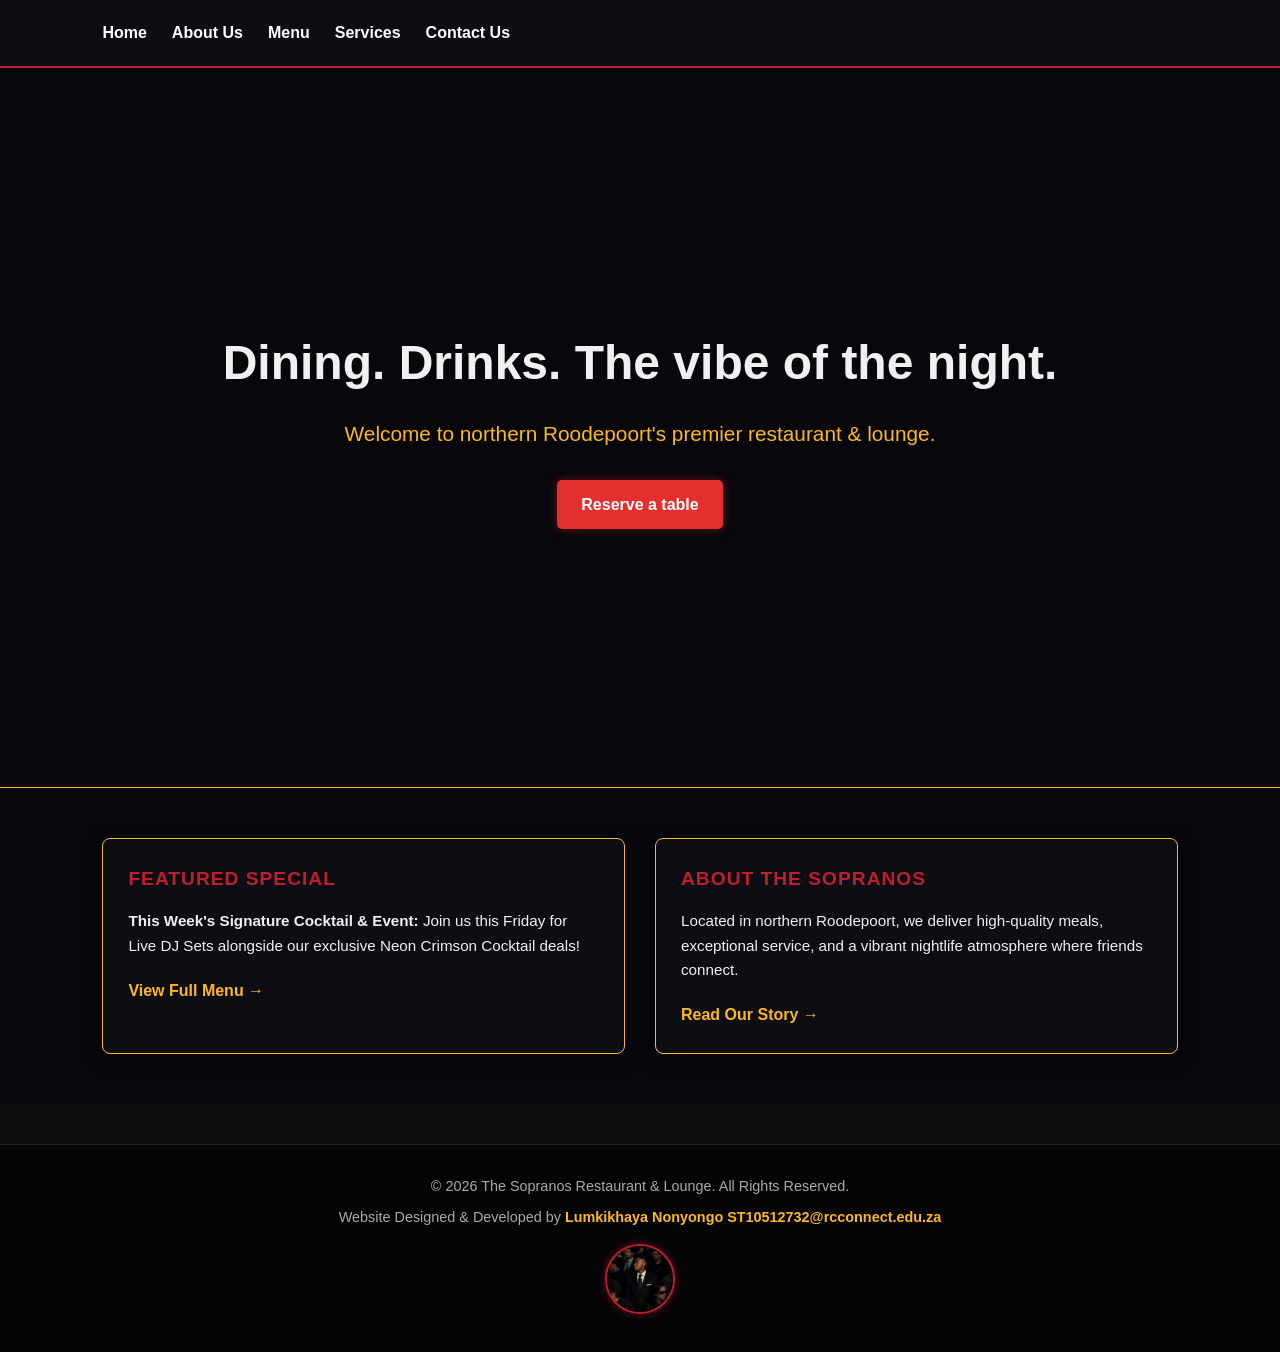
==== index.html @ b73342a6 "Merge branch 'main' of https://github.com/christopherjenkeins-code/The-sopranos-Wede" ====
<!DOCTYPE html>
<html lang="en">
<head>
    <meta charset="UTF-8">
    <meta name="viewport" content="width=device-width, initial-scale=1.0">
    <title>The Sopranos | Restaurant & Lounge</title>
    <!-- CSS Link -->
    <link rel="stylesheet" href="css/style.css">
</head>
<body>

    <!-- Header & Navigation -->
   <header>
    <nav class="navbar">
        <ul>
            <!-- ADD IT HERE INSIDE YOUR NAV LIST -->
            <li><a href="index.html">Home</a></li>
            <li><a href="about.html">About Us</a></li>
            <li><a href="menu.html">Menu</a></li>
            <li><a href="services.html">Services</a></li>
            <li><a href="contact.html">Contact Us</a></li>
        </ul>
    </nav>
</header>
    <!-- Main Content -->
    <main>
        <!-- Hero Banner -->
        <section class="hero">
            <h2>Dining. Drinks. The vibe of the night.</h2>
            <p>Welcome to northern Roodepoort's premier restaurant & lounge.</p>
            <a href="enquiry.html" class="btn">Reserve a table</a>
        </section>

        <!-- Homepage Preview Cards -->
        <section class="previews">
            <div class="card">
                <h3>FEATURED SPECIAL</h3>
                <p><strong>This Week's Signature Cocktail & Event:</strong> Join us this Friday for Live DJ Sets alongside our exclusive Neon Crimson Cocktail deals!</p>
                <a href="services.html" class="card-link">View Full Menu &rarr;</a>
            </div>

            <div class="card">
                <h3>ABOUT THE SOPRANOS</h3>
                <p>Located in northern Roodepoort, we deliver high-quality meals, exceptional service, and a vibrant nightlife atmosphere where friends connect.</p>
                <a href="about.html" class="card-link">Read Our Story &rarr;</a>
            </div>
        </section>
    </main>

    <!-- Footer with Developer Credit -->
    <footer>
        <div class="footer-content">
            <p>&copy; 2026 The Sopranos Restaurant & Lounge. All Rights Reserved.</p>
            <p class="developer-credit">
                Website Designed & Developed by <strong>Lumkikhaya Nonyongo ST10512732@rcconnect.edu.za</strong>
            </p>
            
            <div class="developer-profile">
                <img src="images/developer.jpg.jpeg" alt="Lumkikhaya Luzuko Nonyongo" class="dev-img"> 
            </div>
        </div>
    </footer>

</body>
</html>
---- css/style.css ----
* {
    margin: 0;
    padding: 0;
    box-sizing: border-box;
}

body {
    font-family: 'Segoe UI', Tahoma, Geneva, Verdana, sans-serif;
    background-color: #08080C;
    color: #F0F0F0;
    line-height: 1.6;
}

a {
    text-decoration: none;
    color: inherit;
}

header {
    display: flex;
    justify-content: space-between;
    align-items: center;
    padding: 20px 8%;
    background-color: #0d0d14;
    border-bottom: 2px solid #BF1E2E;
    position: sticky;
    top: 0;
    z-index: 1000;
}

.logo h1 {
    color: #BF1E2E;
    font-size: 1.8rem;
    letter-spacing: 2px;
    text-shadow: 0 0 8px rgba(191, 30, 46, 0.6);
}

nav ul {
    display: flex;
    list-style: none;
    gap: 25px;
}

nav a {
    font-weight: 600;
    font-size: 1rem;
    transition: color 0.3s ease;
}

nav a:hover {
    color: #FFB81C;
}

.hero {
    height: 80vh;
    display: flex;
    flex-direction: column;
    justify-content: center;
    align-items: center;
    text-align: center;
    padding: 0 20px;
    background-color: #08080C;
    border-bottom: 1px solid #FFB81C;
}

.hero h2 {
    font-size: 3rem;
    margin-bottom: 15px;
    color: #F0F0F0;
}

.hero p {
    font-size: 1.3rem;
    color: #FFB81C;
    margin-bottom: 30px;
}

.btn {
    display: inline-block;
    padding: 12px 30px;
    background-color: #BF1E2E;
    color: #FFFFFF;
    font-weight: bold;
    border-radius: 5px;
    box-shadow: 0 0 10px rgba(191, 30, 46, 0.5);
    transition: transform 0.2s, background-color 0.3s;
}

.btn:hover {
    background-color: #d92335;
    transform: translateY(-2px);
}

footer {
    background-color: #050508;
    padding: 30px 20px;
    text-align: center;
    border-top: 1px solid #222;
    margin-top: 40px;
}

.footer-content p {
    margin-bottom: 8px;
    font-size: 0.9rem;
    color: #aaa;
}

.developer-credit strong {
    color: #FFB81C;
}

.developer-profile {
    margin-top: 15px;
}

.dev-img {
    width: 70px;
    height: 70px;
    border-radius: 50%;
    object-fit: cover;
    border: 2px solid #BF1E2E;
    box-shadow: 0 0 8px rgba(191, 30, 46, 0.5);
}
/* ==========================================
   HOMEPAGE PREVIEW CARDS
   ========================================== */
.previews {
    display: flex;
    justify-content: center;
    gap: 30px;
    padding: 50px 8%;
    background-color: #08080C;
}

.card {
    background-color: #0d0d14;
    border: 1px solid #FFB81C;
    border-radius: 8px;
    padding: 25px;
    flex: 1;
    max-width: 550px;
    box-shadow: 0 4px 15px rgba(0, 0, 0, 0.5);
}

.card h3 {
    color: #BF1E2E;
    font-size: 1.2rem;
    margin-bottom: 15px;
    letter-spacing: 1px;
}

.card p {
    color: #F0F0F0;
    margin-bottom: 20px;
    font-size: 0.95rem;
}

.card-link {
    color: #FFB81C;
    font-weight: bold;
    transition: color 0.3s;
}

.card-link:hover {
    color: #BF1E2E;
}
/* ==========================================
   ABOUT PAGE STYLES
   ========================================== */
.page-header {
    text-align: center;
    padding: 60px 20px 30px;
    background-color: #0d0d14;
    border-bottom: 1px solid #BF1E2E;
}

.page-header h2 {
    font-size: 2.5rem;
    color: #BF1E2E;
    margin-bottom: 10px;
    letter-spacing: 2px;
}

.page-header p {
    color: #FFB81C;
    font-size: 1.1rem;
}

.about-container {
    max-width: 900px;
    margin: 40px auto;
    padding: 0 20px;
    display: flex;
    flex-direction: column;
    gap: 30px;
}

.about-card {
    background-color: #0d0d14;
    border-left: 4px solid #BF1E2E;
    border-right: 1px solid #222;
    border-top: 1px solid #222;
    border-bottom: 1px solid #222;
    padding: 30px;
    border-radius: 6px;
    box-shadow: 0 4px 10px rgba(0, 0, 0, 0.4);
}

.about-card h3 {
    color: #FFB81C;
    font-size: 1.4rem;
    margin-bottom: 15px;
}

.about-card p {
    color: #F0F0F0;
    line-height: 1.8;
}

.sitemap-list {
    list-style: none;
    margin-top: 15px;
}

.sitemap-list li {
    margin-bottom: 10px;
}

.sitemap-list a {
    color: #FFB81C;
    transition: color 0.3s, padding-left 0.3s;
}

.sitemap-list a:hover {
    color: #BF1E2E;
    padding-left: 5px;
}

.approach-list {
    margin-top: 10px;
    padding-left: 20px;
}

.approach-list li {
    color: #F0F0F0;
    line-height: 1.8;
    margin-bottom: 10px;
}

.reference-list {
    list-style: none;
    margin-top: 10px;
}

.reference-list li {
    color: #C9C9C9;
    font-size: 0.92rem;
    line-height: 1.6;
    margin-bottom: 12px;
    padding-left: 20px;
    text-indent: -20px;
}
/* ==========================================
   THE SOPRANOS - SERVICES STYLES
   ========================================== */

/* Main Services Container */
.services-container {
    display: grid;
    grid-template-columns: repeat(auto-fit, minmax(300px, 1fr));
    gap: 20px;
    max-width: 1100px;
    margin: 40px auto;
    padding: 0 20px;
}

/* Service Cards */
.service-card {
    background-color: #141414;
    border: 1px solid #ffb700;
    border-radius: 8px;
    padding: 25px;
    transition: transform 0.2s ease, border-color 0.2s ease;
}

.service-card:hover {
    transform: translateY(-4px);
    border-color: #e52e2e;
}

.service-info h3 {
    color: #e52e2e;
    font-size: 1.4rem;
    margin-top: 0;
    margin-bottom: 10px;
    text-transform: uppercase;
}

.service-info p {
    color: #b3b3b3;
    line-height: 1.6;
    font-size: 0.95rem;
}

/* Call to Action Banner */
.cta-banner {
    text-align: center;
    background-color: #1a0f0f;
    border: 2px solid #e52e2e;
    border-radius: 8px;
    max-width: 1100px;
    margin: 40px auto;
    padding: 30px 20px;
}

.cta-banner h3 {
    color: #ffb700;
    font-size: 1.8rem;
    margin-top: 0;
}

.cta-banner p {
    color: #ffffff;
    margin-bottom: 20px;
}

/* Button Styling */
.btn {
    display: inline-block;
    background-color: #e52e2e;
    color: #ffffff;
    padding: 12px 24px;
    text-decoration: none;
    font-weight: bold;
    border-radius: 5px;
    transition: background-color 0.2s ease;
}

.btn:hover {
    background-color: #ffb700;
    color: #0d0d0d;
}

/* ==========================================
   RESERVATIONS & ENQUIRY FORM STYLES
   ========================================== */
.form-container {
    max-width: 650px;
    margin: 40px auto;
    padding: 30px;
    background-color: #0d0d14;
    border: 1px solid #BF1E2E;
    border-radius: 8px;
    box-shadow: 0 4px 20px rgba(0, 0, 0, 0.6);
}

.reservation-form {
    display: flex;
    flex-direction: column;
    gap: 20px;
}

.form-group {
    display: flex;
    flex-direction: column;
    gap: 8px;
}

.form-row {
    display: flex;
    gap: 20px;
}

.form-row .form-group {
    flex: 1;
}

label {
    color: #FFB81C;
    font-size: 0.95rem;
    font-weight: 600;
}

input, select, textarea {
    padding: 12px 15px;
    background-color: #08080C;
    border: 1px solid #333;
    border-radius: 5px;
    color: #F0F0F0;
    font-size: 1rem;
    font-family: inherit;
    outline: none;
    transition: border-color 0.3s ease;
}

input:focus, select:focus, textarea:focus {
    border-color: #BF1E2E;
    box-shadow: 0 0 5px rgba(191, 30, 46, 0.5);
}

.submit-btn {
    width: 100%;
    cursor: pointer;
    border: none;
    margin-top: 10px;
    font-size: 1rem;
}
/* ==========================================
   CONTACT PAGE STYLES
   ========================================== */
.contact-container {
    max-width: 1000px;
    margin: 40px auto;
    padding: 0 20px;
    display: grid;
    grid-template-columns: repeat(auto-fit, minmax(320px, 1fr));
    gap: 30px;
}

.contact-info, .contact-form-card {
    background-color: #0d0d14;
    border: 1px solid #FFB81C;
    border-radius: 8px;
    padding: 30px;
    box-shadow: 0 4px 15px rgba(0, 0, 0, 0.5);
}

.contact-info h3, .contact-form-card h3 {
    color: #BF1E2E;
    font-size: 1.3rem;
    margin-bottom: 15px;
    letter-spacing: 1px;
}

.contact-info p {
    color: #F0F0F0;
    margin-bottom: 12px;
    font-size: 0.95rem;
}

.hours-title {
    margin-top: 30px;
}
/* --- Reset & Base Styles --- */
* {
    margin: 0;
    padding: 0;
    box-sizing: border-box;
}

body {
    font-family: 'Segoe UI', Tahoma, Geneva, Verdana, sans-serif;
    background-color: #121212;
    color: #e0e0e0;
    line-height: 1.6;
    padding-bottom: 50px;
}

.container {
    max-width: 1100px;
    margin: 0 auto;
    padding: 0 20px;
}

/* --- Header --- */
.menu-header {
    text-align: center;
    padding: 50px 20px;
    background: linear-gradient(180deg, #1f1f1f 0%, #121212 100%);
    border-bottom: 2px solid #e65100;
}

.menu-header h1 {
    font-size: 3rem;
    letter-spacing: 4px;
    color: #ff9800;
    text-transform: uppercase;
}

.menu-header .subtitle {
    font-size: 1.2rem;
    color: #a0a0a0;
    font-style: italic;
}

/* --- Section Titles --- */
.section-title {
    font-size: 2rem;
    color: #ffffff;
    border-bottom: 1px solid #333;
    padding-bottom: 10px;
    margin: 40px 0 25px 0;
}

.category h3, .event-block h3 {
    font-size: 1.4rem;
    color: #ff9800;
    margin-top: 30px;
    margin-bottom: 10px;
}

.category-note {
    font-size: 0.95rem;
    color: #999;
    margin-bottom: 20px;
}
/* ==========================================
   THE SOPRANOS - CUSTOM MENU STYLES
   ========================================== */

/* Page Setup & Dark Theme Container */
body {
    background-color: #0d0d0d;
    color: #ffffff;
    font-family: 'Segoe UI', Arial, sans-serif;
    margin: 0;
    padding: 0;
}

.container {
    max-width: 1100px;
    margin: 0 auto;
    padding: 20px;
}

/* Header Styling */
.menu-header {
    text-align: center;
    padding: 40px 20px;
    background-color: #141414;
    border-bottom: 2px solid #e52e2e;
    margin-bottom: 30px;
}

.menu-header h1 {
    color: #e52e2e;
    font-size: 2.8rem;
    letter-spacing: 3px;
    margin: 0;
    text-transform: uppercase;
}

.menu-header .subtitle {
    color: #ffb700;
    font-size: 1.2rem;
    margin-top: 5px;
}

/* Section & Category Headings */
.section-title {
    color: #e52e2e;
    font-size: 2.2rem;
    border-bottom: 2px solid #ffb700;
    padding-bottom: 8px;
    margin-top: 40px;
    margin-bottom: 20px;
    text-transform: uppercase;
}

.category h3, .event-block h3 {
    color: #ffb700;
    font-size: 1.5rem;
    margin-top: 30px;
    margin-bottom: 10px;
}

.category-note {
    color: #a0a0a0;
    font-style: italic;
    margin-bottom: 20px;
}

/* Menu Grid Layout */
.menu-grid {
    display: grid;
    grid-template-columns: repeat(auto-fit, minmax(300px, 1fr));
    gap: 20px;
    margin-bottom: 30px;
}

/* Food & Drink Cards */
.menu-card {
    background-color: #141414;
    border: 1px solid #ffb700;
    border-radius: 8px;
    padding: 18px;
    transition: transform 0.2s ease, border-color 0.2s ease;
}

.menu-card:hover {
    transform: translateY(-4px);
    border-color: #e52e2e;
}

.menu-card.featured {
    background-color: #1a0f0f;
    border: 2px solid #e52e2e;
}

.card-header {
    display: flex;
    justify-content: space-between;
    align-items: center;
    margin-bottom: 10px;
}

.item-name {
    color: #ffffff;
    font-weight: bold;
    font-size: 1.1rem;
}

.item-price {
    color: #ffb700;
    font-weight: bold;
    font-size: 1.15rem;
    background-color: #222;
    padding: 3px 8px;
    border-radius: 4px;
    border: 1px solid #333;
}

.item-desc {
    color: #b3b3b3;
    font-size: 0.92rem;
    line-height: 1.5;
    margin: 0;
}

/* Events Tables */
.table-wrapper {
    overflow-x: auto;
    margin-top: 15px;
    margin-bottom: 30px;
}

table {
    width: 100%;
    border-collapse: collapse;
    background-color: #141414;
    border: 1px solid #ffb700;
    border-radius: 8px;
    overflow: hidden;
}

th, td {
    padding: 14px 16px;
    text-align: left;
}

thead {
    background-color: #1f1f1f;
    color: #e52e2e;
}

th {
    border-bottom: 2px solid #ffb700;
    font-size: 1rem;
    text-transform: uppercase;
}

tbody tr {
    border-bottom: 1px solid #2a2a2a;
}

tbody tr:last-child {
    border-bottom: none;
}

tbody tr:hover {
    background-color: #1f1414;
}

.deal-name {
    font-weight: bold;
    color: #ffffff;
}

.badge {
    background-color: #e52e2e;
    color: #ffffff;
    font-size: 0.8rem;
    font-weight: bold;
    padding: 4px 10px;
    border-radius: 12px;
    display: inline-block;
}
/* ==========================================
   GOOGLE MAPS & LOCATION STYLING
   ========================================== */

.location-section {
    max-width: 1100px;
    margin: 40px auto;
    padding: 0 20px;
    text-align: center;
}

.location-address {
    color: #ffffff;
    font-size: 1.1rem;
    margin-bottom: 20px;
}

/* Map Wrapper with Theme Border */
.map-container {
    width: 100%;
    border: 2px solid #ffb700; /* Gold theme border */
    border-radius: 10px;
    overflow: hidden;
    box-shadow: 0 4px 15px rgba(0, 0, 0, 0.5);
    margin-bottom: 20px;
}

.map-container iframe {
    display: block;
    width: 100%;
    height: 400px;
}

/* Directions Button Styling */
.map-action {
    margin-top: 15px;
}

.btn-directions {
    background-color: #e52e2e; /* Sopranos Red */
    color: #ffffff;
    padding: 12px 25px;
    text-decoration: none;
    font-weight: bold;
    border-radius: 5px;
    display: inline-block;
    transition: background-color 0.2s ease, transform 0.2s ease;
}

.btn-directions:hover {
    background-color: #ffb700; /* Gold on hover */
    color: #0d0d0d;
    transform: translateY(-2px);
}
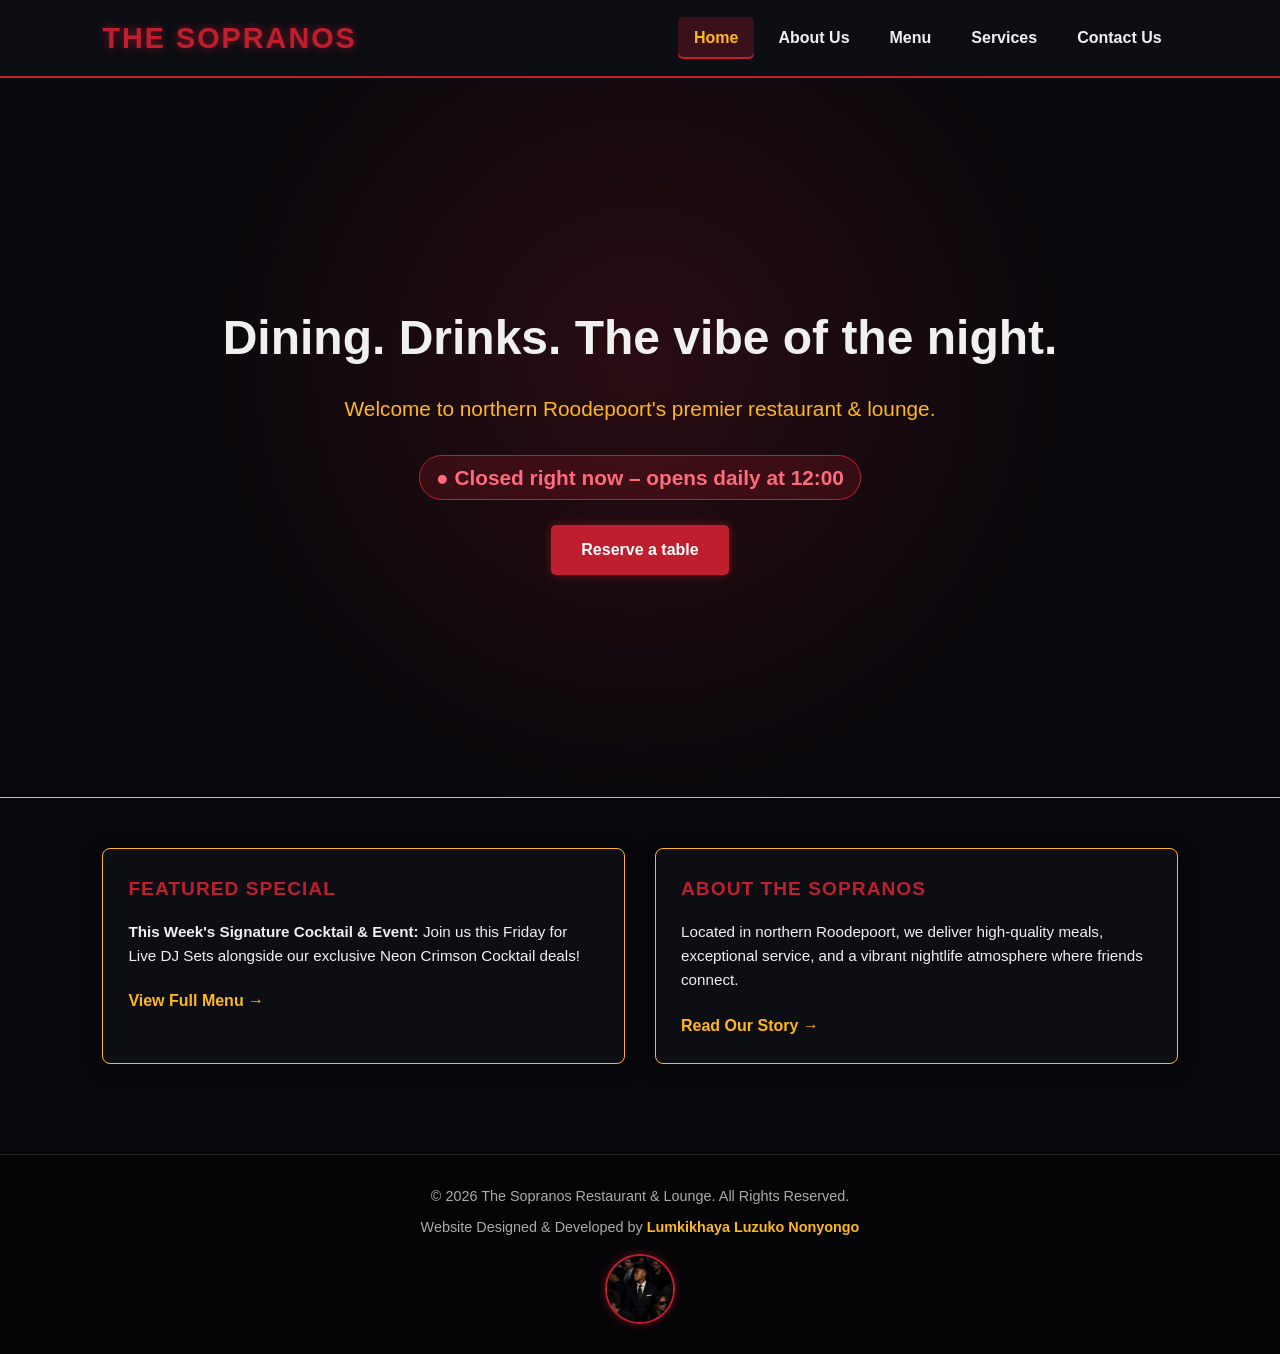
==== commit 849e9b6c: "Fix folder structure" ====
--- a/index.html
+++ b/index.html
@@ -6,28 +6,37 @@
     <title>The Sopranos | Restaurant & Lounge</title>
     <!-- CSS Link -->
     <link rel="stylesheet" href="css/style.css">
+    <!-- JavaScript -->
+    <script src="js/main.js" defer></script>
 </head>
 <body>
 
     <!-- Header & Navigation -->
-   <header>
-    <nav class="navbar">
-        <ul>
-            <!-- ADD IT HERE INSIDE YOUR NAV LIST -->
-            <li><a href="index.html">Home</a></li>
-            <li><a href="about.html">About Us</a></li>
-            <li><a href="menu.html">Menu</a></li>
-            <li><a href="services.html">Services</a></li>
-            <li><a href="contact.html">Contact Us</a></li>
-        </ul>
-    </nav>
-</header>
+    <header class="site-header">
+        <a href="index.html" class="logo">THE SOPRANOS</a>
+
+        <!-- Mobile menu toggle (pure CSS, no JavaScript needed) -->
+        <input type="checkbox" id="nav-toggle" class="nav-toggle" aria-label="Toggle navigation menu">
+        <label for="nav-toggle" class="nav-toggle-label" aria-hidden="true"><span></span></label>
+
+        <nav class="navbar" aria-label="Main navigation">
+            <ul>
+                <li><a href="index.html" class="active" aria-current="page">Home</a></li>
+                <li><a href="about.html">About Us</a></li>
+                <li><a href="menu.html">Menu</a></li>
+                <li><a href="services.html">Services</a></li>
+                <li><a href="contact.html">Contact Us</a></li>
+            </ul>
+        </nav>
+    </header>
+
     <!-- Main Content -->
     <main>
         <!-- Hero Banner -->
         <section class="hero">
             <h2>Dining. Drinks. The vibe of the night.</h2>
-            <p>Welcome to northern Roodepoort's premier restaurant & lounge.</p>
+            <p>Welcome to northern Roodepoort's premier restaurant &amp; lounge.</p>
+            <p id="open-status" class="open-badge" aria-live="polite"></p>
             <a href="enquiry.html" class="btn">Reserve a table</a>
         </section>
 
@@ -35,8 +44,8 @@
         <section class="previews">
             <div class="card">
                 <h3>FEATURED SPECIAL</h3>
-                <p><strong>This Week's Signature Cocktail & Event:</strong> Join us this Friday for Live DJ Sets alongside our exclusive Neon Crimson Cocktail deals!</p>
-                <a href="services.html" class="card-link">View Full Menu &rarr;</a>
+                <p><strong>This Week's Signature Cocktail &amp; Event:</strong> Join us this Friday for Live DJ Sets alongside our exclusive Neon Crimson Cocktail deals!</p>
+                <a href="menu.html" class="card-link">View Full Menu &rarr;</a>
             </div>
 
             <div class="card">
@@ -50,13 +59,12 @@
     <!-- Footer with Developer Credit -->
     <footer>
         <div class="footer-content">
-            <p>&copy; 2026 The Sopranos Restaurant & Lounge. All Rights Reserved.</p>
+            <p>&copy; <span id="year">2026</span> The Sopranos Restaurant &amp; Lounge. All Rights Reserved.</p>
             <p class="developer-credit">
-                Website Designed & Developed by <strong>Lumkikhaya Nonyongo ST10512732@rcconnect.edu.za</strong>
+                Website Designed &amp; Developed by <strong>Lumkikhaya Luzuko Nonyongo</strong>
             </p>
-            
             <div class="developer-profile">
-                <img src="images/developer.jpg.jpeg" alt="Lumkikhaya Luzuko Nonyongo" class="dev-img"> 
+                <img src="images/developer.jpg.jpeg" alt="Lumkikhaya Luzuko Nonyongo" class="dev-img">
             </div>
         </div>
     </footer>
--- a/css/style.css
+++ b/css/style.css
@@ -1,14 +1,56 @@
+/* ==========================================================
+   THE SOPRANOS RESTAURANT & LOUNGE - style.css
+   Version 1.3.4  |  One stylesheet for all six pages
+
+   CONTENTS
+    1. Variables (colour palette)
+    2. Reset & base
+    3. Header & navigation (+ mobile hamburger)
+    4. Buttons
+    5. Home: hero & preview cards
+    6. Page header banner
+    7. About page
+    8. Menu page
+    9. Services page
+   10. Forms (reservations & contact)
+   11. Contact page & Google Map
+   12. Footer
+   13. JavaScript features (badge, messages, back-to-top)
+   14. Responsive
+   ========================================================== */
+
+/* ---------- 1. VARIABLES ---------- */
+:root {
+    --bg: #08080C;
+    --surface: #0d0d14;
+    --card: #141414;
+    --red: #BF1E2E;
+    --red-hover: #d92335;
+    --gold: #FFB81C;
+    --text: #F0F0F0;
+    --muted: #b3b3b3;
+    --line: #222;
+    --glow: 0 0 10px rgba(191, 30, 46, 0.5);
+}
+
+/* ---------- 2. RESET & BASE ---------- */
 * {
     margin: 0;
     padding: 0;
     box-sizing: border-box;
 }
 
+html {
+    scroll-behavior: smooth;
+    overflow-y: scroll;          /* always reserve the scrollbar space so the header never shifts sideways */
+}
+
 body {
     font-family: 'Segoe UI', Tahoma, Geneva, Verdana, sans-serif;
-    background-color: #08080C;
-    color: #F0F0F0;
+    background-color: var(--bg);
+    color: var(--text);
     line-height: 1.6;
+    overflow-x: clip;            /* stops any sideways wobble without breaking the sticky header */
 }
 
 a {
@@ -16,125 +58,151 @@
     color: inherit;
 }
 
-header {
+img {
+    max-width: 100%;
+    height: auto;
+    display: block;
+}
+
+[hidden] { display: none !important; }
+
+/* ---------- 3. HEADER & NAVIGATION ---------- */
+.site-header {
     display: flex;
     justify-content: space-between;
     align-items: center;
-    padding: 20px 8%;
-    background-color: #0d0d14;
-    border-bottom: 2px solid #BF1E2E;
+    padding: 15px 8%;
+    background-color: var(--surface);
+    border-bottom: 2px solid var(--red);
     position: sticky;
     top: 0;
     z-index: 1000;
 }
 
+.logo,
 .logo h1 {
-    color: #BF1E2E;
+    color: var(--red);
     font-size: 1.8rem;
+    font-weight: 700;
     letter-spacing: 2px;
     text-shadow: 0 0 8px rgba(191, 30, 46, 0.6);
 }
 
-nav ul {
+.navbar ul {
     display: flex;
     list-style: none;
-    gap: 25px;
-}
-
-nav a {
+    gap: 8px;
+}
+
+.navbar a {
+    display: block;
+    padding: 8px 16px;
     font-weight: 600;
     font-size: 1rem;
-    transition: color 0.3s ease;
-}
-
-nav a:hover {
-    color: #FFB81C;
-}
-
+    border-radius: 5px;
+    transition: color 0.3s ease, background-color 0.3s ease;
+}
+
+.navbar a:hover,
+.navbar a:focus-visible {
+    color: var(--gold);
+}
+
+/* Link for the page you are currently on */
+.navbar a.active {
+    color: var(--gold);
+    background-color: rgba(191, 30, 46, 0.25);
+    box-shadow: inset 0 -2px 0 var(--red);
+}
+
+/* Hamburger button (only visible on mobile) */
+.nav-toggle {
+    position: absolute;
+    opacity: 0;
+    pointer-events: none;
+}
+
+.nav-toggle-label {
+    display: none;
+    cursor: pointer;
+    padding: 10px;
+}
+
+.nav-toggle-label span,
+.nav-toggle-label span::before,
+.nav-toggle-label span::after {
+    content: "";
+    display: block;
+    width: 26px;
+    height: 3px;
+    background-color: var(--text);
+    border-radius: 2px;
+    position: relative;
+    transition: transform 0.25s ease, top 0.25s ease, background-color 0.25s ease;
+}
+
+.nav-toggle-label span::before { position: absolute; top: -8px; }
+.nav-toggle-label span::after  { position: absolute; top: 8px; }
+
+.nav-toggle:focus-visible + .nav-toggle-label {
+    outline: 2px solid var(--gold);
+}
+
+/* ---------- 4. BUTTONS ---------- */
+.btn {
+    display: inline-block;
+    padding: 12px 30px;
+    background-color: var(--red);
+    color: #FFFFFF;
+    font-weight: bold;
+    font-size: 1rem;
+    border-radius: 5px;
+    border: none;
+    cursor: pointer;
+    box-shadow: var(--glow);
+    transition: transform 0.2s, background-color 0.3s, color 0.3s;
+}
+
+.btn:hover {
+    background-color: var(--red-hover);
+    transform: translateY(-2px);
+}
+
+/* ---------- 5. HOME: HERO & PREVIEW CARDS ---------- */
 .hero {
-    height: 80vh;
+    min-height: 80vh;
     display: flex;
     flex-direction: column;
     justify-content: center;
     align-items: center;
     text-align: center;
-    padding: 0 20px;
-    background-color: #08080C;
-    border-bottom: 1px solid #FFB81C;
+    padding: 40px 20px;
+    background: radial-gradient(circle at 50% 40%, rgba(191, 30, 46, 0.18), transparent 60%), var(--bg);
+    border-bottom: 1px solid var(--gold);
 }
 
 .hero h2 {
-    font-size: 3rem;
+    font-size: clamp(2rem, 5vw, 3rem);
     margin-bottom: 15px;
-    color: #F0F0F0;
 }
 
 .hero p {
     font-size: 1.3rem;
-    color: #FFB81C;
+    color: var(--gold);
     margin-bottom: 30px;
 }
 
-.btn {
-    display: inline-block;
-    padding: 12px 30px;
-    background-color: #BF1E2E;
-    color: #FFFFFF;
-    font-weight: bold;
-    border-radius: 5px;
-    box-shadow: 0 0 10px rgba(191, 30, 46, 0.5);
-    transition: transform 0.2s, background-color 0.3s;
-}
-
-.btn:hover {
-    background-color: #d92335;
-    transform: translateY(-2px);
-}
-
-footer {
-    background-color: #050508;
-    padding: 30px 20px;
-    text-align: center;
-    border-top: 1px solid #222;
-    margin-top: 40px;
-}
-
-.footer-content p {
-    margin-bottom: 8px;
-    font-size: 0.9rem;
-    color: #aaa;
-}
-
-.developer-credit strong {
-    color: #FFB81C;
-}
-
-.developer-profile {
-    margin-top: 15px;
-}
-
-.dev-img {
-    width: 70px;
-    height: 70px;
-    border-radius: 50%;
-    object-fit: cover;
-    border: 2px solid #BF1E2E;
-    box-shadow: 0 0 8px rgba(191, 30, 46, 0.5);
-}
-/* ==========================================
-   HOMEPAGE PREVIEW CARDS
-   ========================================== */
 .previews {
     display: flex;
     justify-content: center;
     gap: 30px;
     padding: 50px 8%;
-    background-color: #08080C;
+    background-color: var(--bg);
 }
 
 .card {
-    background-color: #0d0d14;
-    border: 1px solid #FFB81C;
+    background-color: var(--surface);
+    border: 1px solid var(--gold);
     border-radius: 8px;
     padding: 25px;
     flex: 1;
@@ -143,49 +211,49 @@
 }
 
 .card h3 {
-    color: #BF1E2E;
+    color: var(--red);
     font-size: 1.2rem;
     margin-bottom: 15px;
     letter-spacing: 1px;
 }
 
 .card p {
-    color: #F0F0F0;
+    color: var(--text);
     margin-bottom: 20px;
     font-size: 0.95rem;
 }
 
+.hero .open-badge { margin-bottom: 25px; }
+
 .card-link {
-    color: #FFB81C;
+    color: var(--gold);
     font-weight: bold;
     transition: color 0.3s;
 }
 
-.card-link:hover {
-    color: #BF1E2E;
-}
-/* ==========================================
-   ABOUT PAGE STYLES
-   ========================================== */
+.card-link:hover { color: var(--red); }
+
+/* ---------- 6. PAGE HEADER BANNER ---------- */
 .page-header {
     text-align: center;
     padding: 60px 20px 30px;
-    background-color: #0d0d14;
-    border-bottom: 1px solid #BF1E2E;
+    background-color: var(--surface);
+    border-bottom: 1px solid var(--red);
 }
 
 .page-header h2 {
     font-size: 2.5rem;
-    color: #BF1E2E;
+    color: var(--red);
     margin-bottom: 10px;
     letter-spacing: 2px;
 }
 
 .page-header p {
-    color: #FFB81C;
+    color: var(--gold);
     font-size: 1.1rem;
 }
 
+/* ---------- 7. ABOUT PAGE ---------- */
 .about-container {
     max-width: 900px;
     margin: 40px auto;
@@ -196,25 +264,31 @@
 }
 
 .about-card {
-    background-color: #0d0d14;
-    border-left: 4px solid #BF1E2E;
-    border-right: 1px solid #222;
-    border-top: 1px solid #222;
-    border-bottom: 1px solid #222;
+    background-color: var(--surface);
+    border-left: 4px solid var(--red);
+    border-right: 1px solid var(--line);
+    border-top: 1px solid var(--line);
+    border-bottom: 1px solid var(--line);
     padding: 30px;
     border-radius: 6px;
     box-shadow: 0 4px 10px rgba(0, 0, 0, 0.4);
 }
 
 .about-card h3 {
-    color: #FFB81C;
+    color: var(--gold);
     font-size: 1.4rem;
     margin-bottom: 15px;
 }
 
 .about-card p {
-    color: #F0F0F0;
     line-height: 1.8;
+}
+
+.about-card code {
+    background-color: #1c1c26;
+    padding: 2px 6px;
+    border-radius: 4px;
+    font-size: 0.9em;
 }
 
 .sitemap-list {
@@ -222,17 +296,15 @@
     margin-top: 15px;
 }
 
-.sitemap-list li {
-    margin-bottom: 10px;
-}
+.sitemap-list li { margin-bottom: 10px; }
 
 .sitemap-list a {
-    color: #FFB81C;
+    color: var(--gold);
     transition: color 0.3s, padding-left 0.3s;
 }
 
 .sitemap-list a:hover {
-    color: #BF1E2E;
+    color: var(--red);
     padding-left: 5px;
 }
 
@@ -242,7 +314,6 @@
 }
 
 .approach-list li {
-    color: #F0F0F0;
     line-height: 1.8;
     margin-bottom: 10px;
 }
@@ -259,12 +330,161 @@
     margin-bottom: 12px;
     padding-left: 20px;
     text-indent: -20px;
-}
-/* ==========================================
-   THE SOPRANOS - SERVICES STYLES
-   ========================================== */
-
-/* Main Services Container */
+    word-break: break-word;
+}
+
+/* ---------- 8. MENU PAGE ---------- */
+.container {
+    max-width: 1100px;
+    margin: 0 auto;
+    padding: 0 20px 20px;
+}
+
+.section-title {
+    color: var(--red);
+    font-size: 2.2rem;
+    border-bottom: 2px solid var(--gold);
+    padding-bottom: 8px;
+    margin-top: 40px;
+    margin-bottom: 20px;
+    text-transform: uppercase;
+}
+
+.category h3,
+.event-block h3 {
+    color: var(--gold);
+    font-size: 1.5rem;
+    margin-top: 30px;
+    margin-bottom: 10px;
+}
+
+.category-note {
+    color: #a0a0a0;
+    font-style: italic;
+    margin-bottom: 20px;
+}
+
+.category-img {
+    width: 100%;
+    max-width: 350px;
+    height: 345px;
+    object-fit: cover;
+    margin: 15px 0 20px;
+    border: 2px solid var(--gold);
+    border-radius: 8px;
+    box-shadow: 0 4px 15px rgba(0, 0, 0, 0.5);
+}
+
+.menu-grid {
+    display: grid;
+    grid-template-columns: repeat(auto-fit, minmax(300px, 1fr));
+    gap: 20px;
+    margin-bottom: 30px;
+}
+
+.menu-card {
+    background-color: var(--card);
+    border: 1px solid var(--gold);
+    border-radius: 8px;
+    padding: 18px;
+    transition: transform 0.2s ease, border-color 0.2s ease;
+}
+
+.menu-card:hover {
+    transform: translateY(-4px);
+    border-color: var(--red);
+}
+
+.menu-card.featured {
+    background-color: #1a0f0f;
+    border: 2px solid var(--red);
+}
+
+.card-header {
+    display: flex;
+    justify-content: space-between;
+    align-items: center;
+    gap: 12px;
+    margin-bottom: 10px;
+}
+
+.item-name {
+    color: #FFFFFF;
+    font-weight: bold;
+    font-size: 1.1rem;
+}
+
+.item-price {
+    color: var(--gold);
+    font-weight: bold;
+    font-size: 1.15rem;
+    background-color: #222;
+    padding: 3px 8px;
+    border-radius: 4px;
+    border: 1px solid #333;
+    white-space: nowrap;
+}
+
+.item-desc {
+    color: var(--muted);
+    font-size: 0.92rem;
+    line-height: 1.5;
+}
+
+.events { margin-top: 20px; }
+
+.table-wrapper {
+    overflow-x: auto;
+    margin-top: 15px;
+    margin-bottom: 30px;
+}
+
+table {
+    width: 100%;
+    border-collapse: collapse;
+    background-color: var(--card);
+    border: 1px solid var(--gold);
+    border-radius: 8px;
+    overflow: hidden;
+}
+
+th, td {
+    padding: 14px 16px;
+    text-align: left;
+}
+
+thead {
+    background-color: #1f1f1f;
+    color: var(--red);
+}
+
+th {
+    border-bottom: 2px solid var(--gold);
+    font-size: 1rem;
+    text-transform: uppercase;
+}
+
+tbody tr { border-bottom: 1px solid #2a2a2a; }
+tbody tr:last-child { border-bottom: none; }
+tbody tr:hover { background-color: #1f1414; }
+
+.deal-name {
+    font-weight: bold;
+    color: #FFFFFF;
+}
+
+.badge {
+    background-color: var(--red);
+    color: #FFFFFF;
+    font-size: 0.8rem;
+    font-weight: bold;
+    padding: 4px 10px;
+    border-radius: 12px;
+    display: inline-block;
+    white-space: nowrap;
+}
+
+/* ---------- 9. SERVICES PAGE ---------- */
 .services-container {
     display: grid;
     grid-template-columns: repeat(auto-fit, minmax(300px, 1fr));
@@ -274,39 +494,44 @@
     padding: 0 20px;
 }
 
-/* Service Cards */
 .service-card {
-    background-color: #141414;
-    border: 1px solid #ffb700;
+    background-color: var(--card);
+    border: 1px solid var(--gold);
     border-radius: 8px;
-    padding: 25px;
+    overflow: hidden;
     transition: transform 0.2s ease, border-color 0.2s ease;
 }
 
 .service-card:hover {
     transform: translateY(-4px);
-    border-color: #e52e2e;
-}
+    border-color: var(--red);
+}
+
+.service-img {
+    width: 100%;
+    height: 220px;
+    object-fit: cover;
+    border-bottom: 2px solid var(--red);
+}
+
+.service-info { padding: 25px; }
 
 .service-info h3 {
-    color: #e52e2e;
+    color: var(--red);
     font-size: 1.4rem;
-    margin-top: 0;
     margin-bottom: 10px;
     text-transform: uppercase;
 }
 
 .service-info p {
-    color: #b3b3b3;
-    line-height: 1.6;
+    color: var(--muted);
     font-size: 0.95rem;
 }
 
-/* Call to Action Banner */
 .cta-banner {
     text-align: center;
     background-color: #1a0f0f;
-    border: 2px solid #e52e2e;
+    border: 2px solid var(--red);
     border-radius: 8px;
     max-width: 1100px;
     margin: 40px auto;
@@ -314,42 +539,22 @@
 }
 
 .cta-banner h3 {
-    color: #ffb700;
+    color: var(--gold);
     font-size: 1.8rem;
-    margin-top: 0;
 }
 
 .cta-banner p {
-    color: #ffffff;
+    color: #FFFFFF;
     margin-bottom: 20px;
 }
 
-/* Button Styling */
-.btn {
-    display: inline-block;
-    background-color: #e52e2e;
-    color: #ffffff;
-    padding: 12px 24px;
-    text-decoration: none;
-    font-weight: bold;
-    border-radius: 5px;
-    transition: background-color 0.2s ease;
-}
-
-.btn:hover {
-    background-color: #ffb700;
-    color: #0d0d0d;
-}
-
-/* ==========================================
-   RESERVATIONS & ENQUIRY FORM STYLES
-   ========================================== */
+/* ---------- 10. FORMS ---------- */
 .form-container {
     max-width: 650px;
     margin: 40px auto;
     padding: 30px;
-    background-color: #0d0d14;
-    border: 1px solid #BF1E2E;
+    background-color: var(--surface);
+    border: 1px solid var(--red);
     border-radius: 8px;
     box-shadow: 0 4px 20px rgba(0, 0, 0, 0.6);
 }
@@ -371,43 +576,38 @@
     gap: 20px;
 }
 
-.form-row .form-group {
-    flex: 1;
-}
+.form-row .form-group { flex: 1; }
 
 label {
-    color: #FFB81C;
+    color: var(--gold);
     font-size: 0.95rem;
     font-weight: 600;
 }
 
 input, select, textarea {
+    width: 100%;
     padding: 12px 15px;
-    background-color: #08080C;
+    background-color: var(--bg);
     border: 1px solid #333;
     border-radius: 5px;
-    color: #F0F0F0;
+    color: var(--text);
     font-size: 1rem;
     font-family: inherit;
     outline: none;
-    transition: border-color 0.3s ease;
+    transition: border-color 0.3s ease, box-shadow 0.3s ease;
 }
 
 input:focus, select:focus, textarea:focus {
-    border-color: #BF1E2E;
+    border-color: var(--red);
     box-shadow: 0 0 5px rgba(191, 30, 46, 0.5);
 }
 
 .submit-btn {
     width: 100%;
-    cursor: pointer;
-    border: none;
     margin-top: 10px;
-    font-size: 1rem;
-}
-/* ==========================================
-   CONTACT PAGE STYLES
-   ========================================== */
+}
+
+/* ---------- 11. CONTACT PAGE & GOOGLE MAP ---------- */
 .contact-container {
     max-width: 1000px;
     margin: 40px auto;
@@ -417,277 +617,34 @@
     gap: 30px;
 }
 
-.contact-info, .contact-form-card {
-    background-color: #0d0d14;
-    border: 1px solid #FFB81C;
+.contact-info,
+.contact-form-card {
+    background-color: var(--surface);
+    border: 1px solid var(--gold);
     border-radius: 8px;
     padding: 30px;
     box-shadow: 0 4px 15px rgba(0, 0, 0, 0.5);
 }
 
-.contact-info h3, .contact-form-card h3 {
-    color: #BF1E2E;
+.contact-info h3,
+.contact-form-card h3 {
+    color: var(--red);
     font-size: 1.3rem;
     margin-bottom: 15px;
     letter-spacing: 1px;
 }
 
 .contact-info p {
-    color: #F0F0F0;
     margin-bottom: 12px;
     font-size: 0.95rem;
 }
 
-.hours-title {
-    margin-top: 30px;
-}
-/* --- Reset & Base Styles --- */
-* {
-    margin: 0;
-    padding: 0;
-    box-sizing: border-box;
-}
-
-body {
-    font-family: 'Segoe UI', Tahoma, Geneva, Verdana, sans-serif;
-    background-color: #121212;
-    color: #e0e0e0;
-    line-height: 1.6;
-    padding-bottom: 50px;
-}
-
-.container {
-    max-width: 1100px;
-    margin: 0 auto;
-    padding: 0 20px;
-}
-
-/* --- Header --- */
-.menu-header {
-    text-align: center;
-    padding: 50px 20px;
-    background: linear-gradient(180deg, #1f1f1f 0%, #121212 100%);
-    border-bottom: 2px solid #e65100;
-}
-
-.menu-header h1 {
-    font-size: 3rem;
-    letter-spacing: 4px;
-    color: #ff9800;
-    text-transform: uppercase;
-}
-
-.menu-header .subtitle {
-    font-size: 1.2rem;
-    color: #a0a0a0;
-    font-style: italic;
-}
-
-/* --- Section Titles --- */
-.section-title {
-    font-size: 2rem;
-    color: #ffffff;
-    border-bottom: 1px solid #333;
-    padding-bottom: 10px;
-    margin: 40px 0 25px 0;
-}
-
-.category h3, .event-block h3 {
-    font-size: 1.4rem;
-    color: #ff9800;
-    margin-top: 30px;
-    margin-bottom: 10px;
-}
-
-.category-note {
-    font-size: 0.95rem;
-    color: #999;
-    margin-bottom: 20px;
-}
-/* ==========================================
-   THE SOPRANOS - CUSTOM MENU STYLES
-   ========================================== */
-
-/* Page Setup & Dark Theme Container */
-body {
-    background-color: #0d0d0d;
-    color: #ffffff;
-    font-family: 'Segoe UI', Arial, sans-serif;
-    margin: 0;
-    padding: 0;
-}
-
-.container {
-    max-width: 1100px;
-    margin: 0 auto;
-    padding: 20px;
-}
-
-/* Header Styling */
-.menu-header {
-    text-align: center;
-    padding: 40px 20px;
-    background-color: #141414;
-    border-bottom: 2px solid #e52e2e;
-    margin-bottom: 30px;
-}
-
-.menu-header h1 {
-    color: #e52e2e;
-    font-size: 2.8rem;
-    letter-spacing: 3px;
-    margin: 0;
-    text-transform: uppercase;
-}
-
-.menu-header .subtitle {
-    color: #ffb700;
-    font-size: 1.2rem;
-    margin-top: 5px;
-}
-
-/* Section & Category Headings */
-.section-title {
-    color: #e52e2e;
-    font-size: 2.2rem;
-    border-bottom: 2px solid #ffb700;
-    padding-bottom: 8px;
-    margin-top: 40px;
-    margin-bottom: 20px;
-    text-transform: uppercase;
-}
-
-.category h3, .event-block h3 {
-    color: #ffb700;
-    font-size: 1.5rem;
-    margin-top: 30px;
-    margin-bottom: 10px;
-}
-
-.category-note {
-    color: #a0a0a0;
-    font-style: italic;
-    margin-bottom: 20px;
-}
-
-/* Menu Grid Layout */
-.menu-grid {
-    display: grid;
-    grid-template-columns: repeat(auto-fit, minmax(300px, 1fr));
-    gap: 20px;
-    margin-bottom: 30px;
-}
-
-/* Food & Drink Cards */
-.menu-card {
-    background-color: #141414;
-    border: 1px solid #ffb700;
-    border-radius: 8px;
-    padding: 18px;
-    transition: transform 0.2s ease, border-color 0.2s ease;
-}
-
-.menu-card:hover {
-    transform: translateY(-4px);
-    border-color: #e52e2e;
-}
-
-.menu-card.featured {
-    background-color: #1a0f0f;
-    border: 2px solid #e52e2e;
-}
-
-.card-header {
-    display: flex;
-    justify-content: space-between;
-    align-items: center;
-    margin-bottom: 10px;
-}
-
-.item-name {
-    color: #ffffff;
-    font-weight: bold;
-    font-size: 1.1rem;
-}
-
-.item-price {
-    color: #ffb700;
-    font-weight: bold;
-    font-size: 1.15rem;
-    background-color: #222;
-    padding: 3px 8px;
-    border-radius: 4px;
-    border: 1px solid #333;
-}
-
-.item-desc {
-    color: #b3b3b3;
-    font-size: 0.92rem;
-    line-height: 1.5;
-    margin: 0;
-}
-
-/* Events Tables */
-.table-wrapper {
-    overflow-x: auto;
-    margin-top: 15px;
-    margin-bottom: 30px;
-}
-
-table {
-    width: 100%;
-    border-collapse: collapse;
-    background-color: #141414;
-    border: 1px solid #ffb700;
-    border-radius: 8px;
-    overflow: hidden;
-}
-
-th, td {
-    padding: 14px 16px;
-    text-align: left;
-}
-
-thead {
-    background-color: #1f1f1f;
-    color: #e52e2e;
-}
-
-th {
-    border-bottom: 2px solid #ffb700;
-    font-size: 1rem;
-    text-transform: uppercase;
-}
-
-tbody tr {
-    border-bottom: 1px solid #2a2a2a;
-}
-
-tbody tr:last-child {
-    border-bottom: none;
-}
-
-tbody tr:hover {
-    background-color: #1f1414;
-}
-
-.deal-name {
-    font-weight: bold;
-    color: #ffffff;
-}
-
-.badge {
-    background-color: #e52e2e;
-    color: #ffffff;
-    font-size: 0.8rem;
-    font-weight: bold;
-    padding: 4px 10px;
-    border-radius: 12px;
-    display: inline-block;
-}
-/* ==========================================
-   GOOGLE MAPS & LOCATION STYLING
-   ========================================== */
+.contact-info a {
+    color: var(--gold);
+    text-decoration: underline;
+}
+
+.hours-title { margin-top: 30px; }
 
 .location-section {
     max-width: 1100px;
@@ -697,15 +654,13 @@
 }
 
 .location-address {
-    color: #ffffff;
     font-size: 1.1rem;
     margin-bottom: 20px;
 }
 
-/* Map Wrapper with Theme Border */
 .map-container {
     width: 100%;
-    border: 2px solid #ffb700; /* Gold theme border */
+    border: 2px solid var(--gold);
     border-radius: 10px;
     overflow: hidden;
     box-shadow: 0 4px 15px rgba(0, 0, 0, 0.5);
@@ -718,24 +673,168 @@
     height: 400px;
 }
 
-/* Directions Button Styling */
-.map-action {
+.map-action { margin-top: 15px; }
+
+.btn-directions { background-color: var(--red); }
+
+.btn-directions:hover {
+    background-color: var(--gold);
+    color: #0d0d0d;
+}
+
+/* ---------- 12. FOOTER ---------- */
+footer {
+    background-color: #050508;
+    padding: 30px 20px;
+    text-align: center;
+    border-top: 1px solid var(--line);
+    margin-top: 40px;
+}
+
+.footer-content p {
+    margin-bottom: 8px;
+    font-size: 0.9rem;
+    color: #aaa;
+}
+
+.developer-credit strong { color: var(--gold); }
+
+.developer-profile {
     margin-top: 15px;
-}
-
-.btn-directions {
-    background-color: #e52e2e; /* Sopranos Red */
-    color: #ffffff;
-    padding: 12px 25px;
-    text-decoration: none;
-    font-weight: bold;
-    border-radius: 5px;
+    display: flex;
+    justify-content: center;
+}
+
+.dev-img {
+    width: 70px;
+    height: 70px;
+    border-radius: 50%;
+    object-fit: cover;
+    border: 2px solid var(--red);
+    box-shadow: 0 0 8px rgba(191, 30, 46, 0.5);
+}
+
+/* ---------- 13. JAVASCRIPT FEATURES (js/main.js) ---------- */
+
+/* Open now / Closed badge */
+.open-badge {
     display: inline-block;
-    transition: background-color 0.2s ease, transform 0.2s ease;
-}
-
-.btn-directions:hover {
-    background-color: #ffb700; /* Gold on hover */
-    color: #0d0d0d;
-    transform: translateY(-2px);
+    padding: 5px 16px;
+    border-radius: 999px;
+    font-size: 0.9rem;
+    font-weight: 700;
+}
+
+.open-badge:empty { display: none; }
+
+.open-badge.is-open {
+    background-color: rgba(46, 204, 113, 0.15);
+    color: #2ecc71;
+    border: 1px solid #2ecc71;
+}
+
+.open-badge.is-closed {
+    background-color: rgba(191, 30, 46, 0.18);
+    color: #ff6b7d;
+    border: 1px solid var(--red);
+}
+
+.contact-info .open-badge { margin-top: 10px; }
+
+/* Form messages */
+.form-status { margin-top: 15px; border-radius: 6px; }
+
+.form-status.success,
+.form-status.error { padding: 14px 16px; }
+
+.form-status.success {
+    background-color: rgba(46, 204, 113, 0.12);
+    border: 1px solid #2ecc71;
+    color: #7ee2a8;
+}
+
+.form-status.error {
+    background-color: rgba(191, 30, 46, 0.15);
+    border: 1px solid var(--red);
+    color: #ff8da1;
+}
+
+input.invalid, select.invalid, textarea.invalid {
+    border-color: var(--red);
+    box-shadow: 0 0 6px rgba(191, 30, 46, 0.7);
+}
+
+/* Back-to-top button */
+.back-to-top {
+    position: fixed;
+    right: 20px;
+    bottom: 20px;
+    width: 46px;
+    height: 46px;
+    border: none;
+    border-radius: 50%;
+    background-color: var(--red);
+    color: #FFFFFF;
+    font-size: 1.4rem;
+    cursor: pointer;
+    box-shadow: var(--glow);
+    opacity: 0;
+    visibility: hidden;
+    transform: translateY(10px);
+    transition: opacity 0.25s, transform 0.25s, visibility 0.25s, background-color 0.3s;
+    z-index: 900;
+}
+
+.back-to-top.visible {
+    opacity: 1;
+    visibility: visible;
+    transform: translateY(0);
+}
+
+.back-to-top:hover { background-color: var(--red-hover); }
+
+/* ---------- 14. RESPONSIVE ---------- */
+@media (max-width: 768px) {
+
+    /* Hamburger menu */
+    .site-header { padding: 12px 5%; }
+    .logo, .logo h1 { font-size: 1.4rem; }
+
+    .nav-toggle-label { display: block; }
+
+    .navbar {
+        position: absolute;
+        top: 100%;
+        left: 0;
+        right: 0;
+        background-color: var(--surface);
+        border-bottom: 2px solid var(--red);
+        max-height: 0;
+        overflow: hidden;
+        transition: max-height 0.3s ease;
+    }
+
+    .navbar ul {
+        flex-direction: column;
+        gap: 4px;
+        padding: 10px 5% 18px;
+    }
+
+    .navbar a { padding: 12px 14px; }
+
+    .nav-toggle:checked ~ .navbar { max-height: 420px; }
+
+    .nav-toggle:checked + .nav-toggle-label span { background-color: transparent; }
+    .nav-toggle:checked + .nav-toggle-label span::before { top: 0; transform: rotate(45deg); }
+    .nav-toggle:checked + .nav-toggle-label span::after  { top: 0; transform: rotate(-45deg); }
+
+    /* Layout adjustments */
+    .previews { flex-direction: column; align-items: center; padding: 40px 5%; }
+    .card { max-width: 100%; width: 100%; }
+    .page-header h2 { font-size: 1.9rem; }
+    .section-title { font-size: 1.7rem; }
+    .form-row { flex-direction: column; gap: 20px; }
+    .form-container { margin: 30px 15px; padding: 22px; }
+    .category-img { max-width: 100%; height: 260px; }
+    .map-container iframe { height: 300px; }
 }
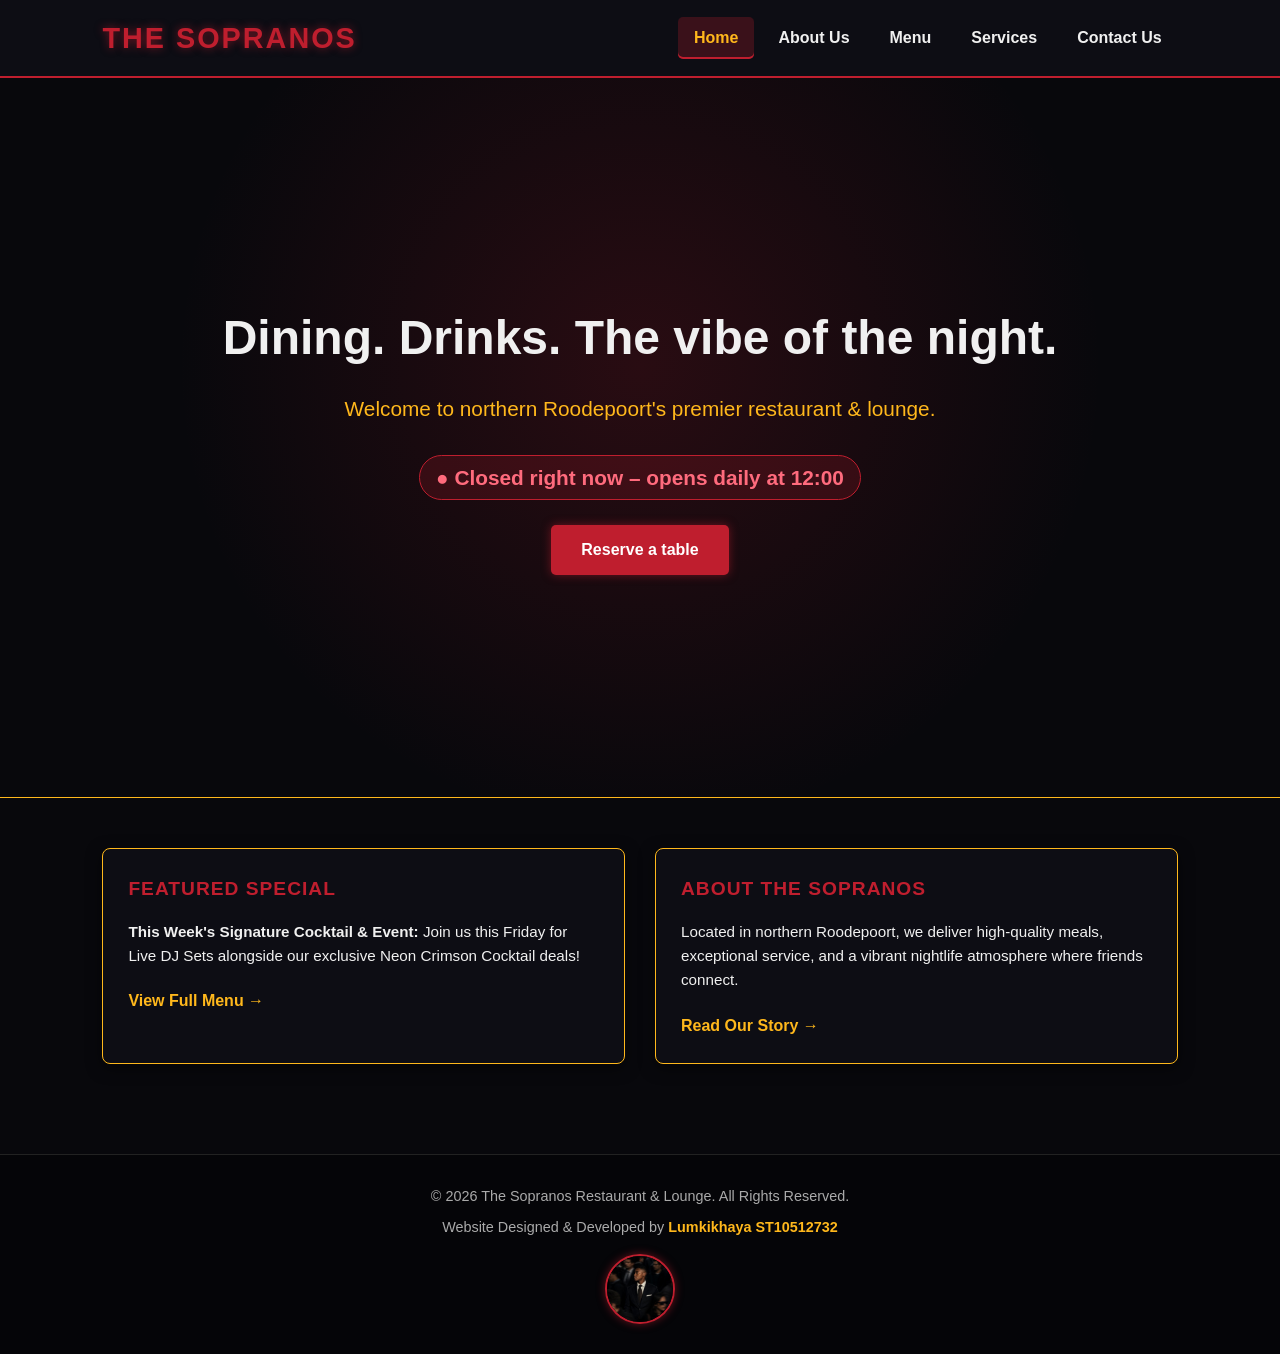
==== commit efe29f2a: "identity edit" ====
--- a/index.html
+++ b/index.html
@@ -61,7 +61,7 @@
         <div class="footer-content">
             <p>&copy; <span id="year">2026</span> The Sopranos Restaurant &amp; Lounge. All Rights Reserved.</p>
             <p class="developer-credit">
-                Website Designed &amp; Developed by <strong>Lumkikhaya Luzuko Nonyongo</strong>
+                Website Designed &amp; Developed by <strong>Lumkikhaya ST10512732</strong>
             </p>
             <div class="developer-profile">
                 <img src="images/developer.jpg.jpeg" alt="Lumkikhaya Luzuko Nonyongo" class="dev-img">
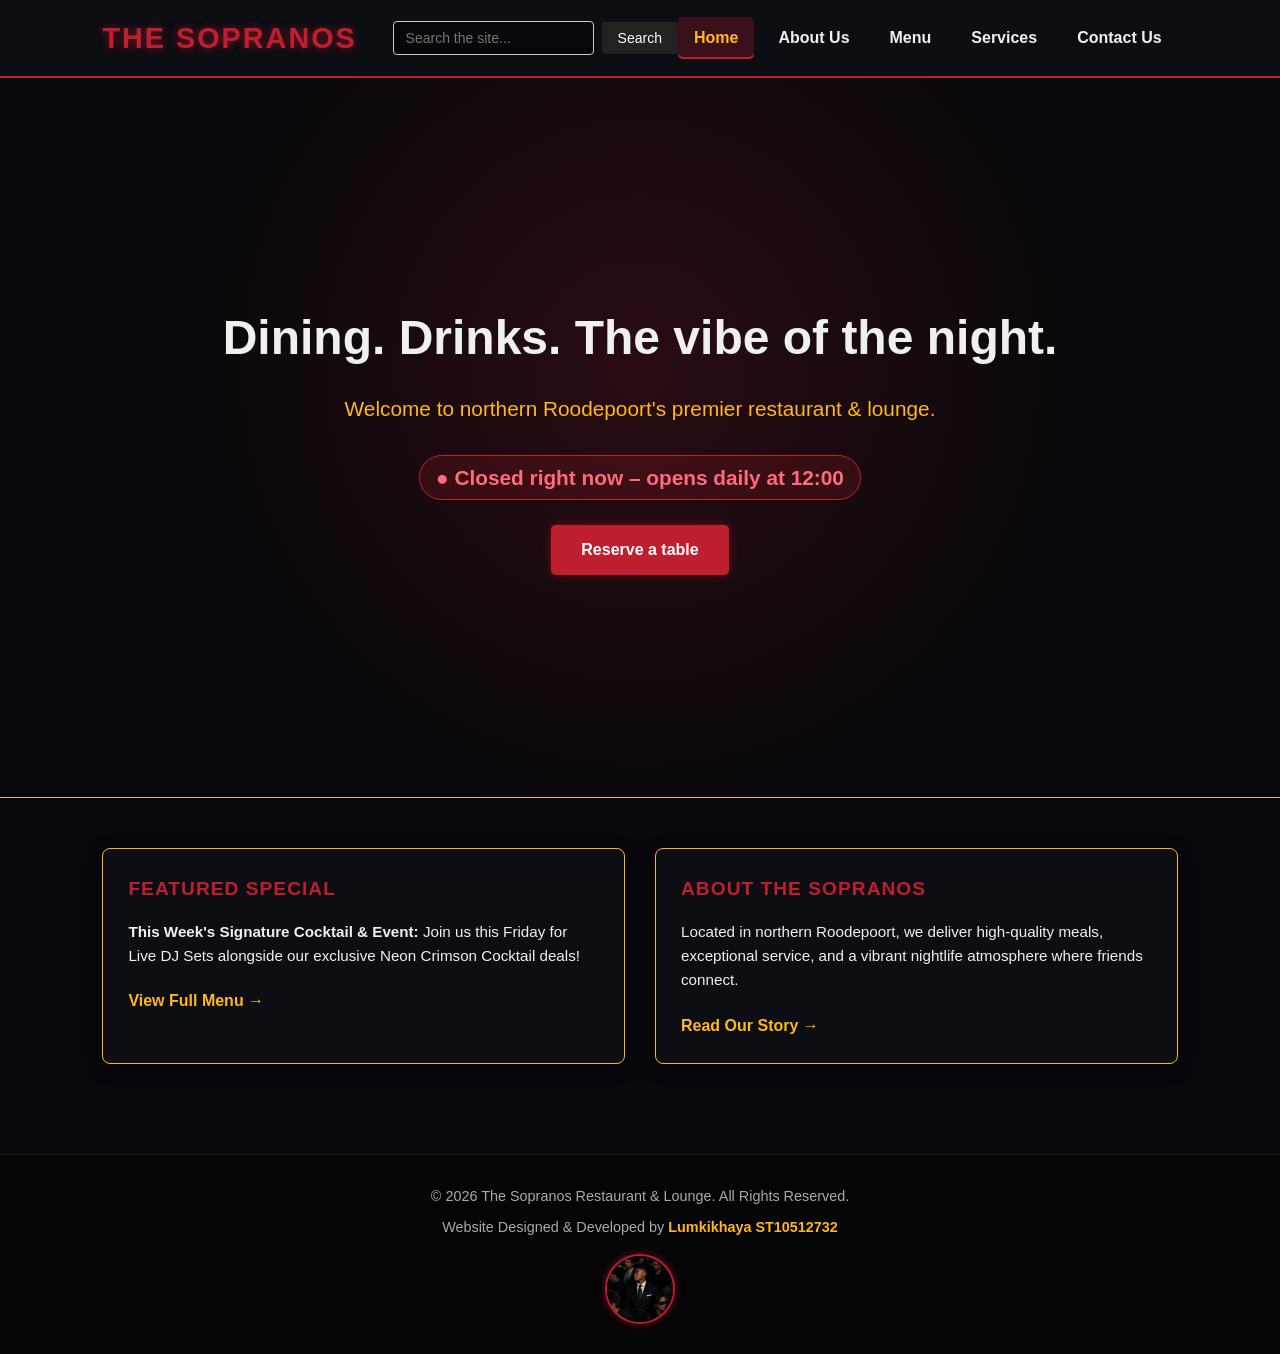
==== commit 49e593b9: "Add global search bar and update documentation" ====
--- a/index.html
+++ b/index.html
@@ -14,6 +14,12 @@
     <!-- Header & Navigation -->
     <header class="site-header">
         <a href="index.html" class="logo">THE SOPRANOS</a>
+
+        <!-- Search Bar -->
+        <div class="search-bar-container">
+            <input type="text" id="searchInput" placeholder="Search the site..." class="search-input">
+            <button type="button" class="search-btn">Search</button>
+        </div>
 
         <!-- Mobile menu toggle (pure CSS, no JavaScript needed) -->
         <input type="checkbox" id="nav-toggle" class="nav-toggle" aria-label="Toggle navigation menu">
--- a/css/style.css
+++ b/css/style.css
@@ -837,4 +837,39 @@
     .form-container { margin: 30px 15px; padding: 22px; }
     .category-img { max-width: 100%; height: 260px; }
     .map-container iframe { height: 300px; }
+}
+/* --- Search Bar Styles --- */
+.search-bar-container {
+    display: flex;
+    align-items: center;
+    gap: 8px;
+    margin-left: auto; /* Pushes the search bar to the right if using Flexbox in your nav */
+}
+
+.search-input {
+    padding: 8px 12px;
+    font-size: 14px;
+    border: 1px solid #ccc;
+    border-radius: 4px;
+    outline: none;
+    transition: border-color 0.3s ease;
+}
+
+.search-input:focus {
+    border-color: #333;
+}
+
+.search-btn {
+    padding: 8px 16px;
+    font-size: 14px;
+    background-color: #222;
+    color: #fff;
+    border: none;
+    border-radius: 4px;
+    cursor: pointer;
+    transition: background-color 0.3s ease;
+}
+
+.search-btn:hover {
+    background-color: #444;
 }
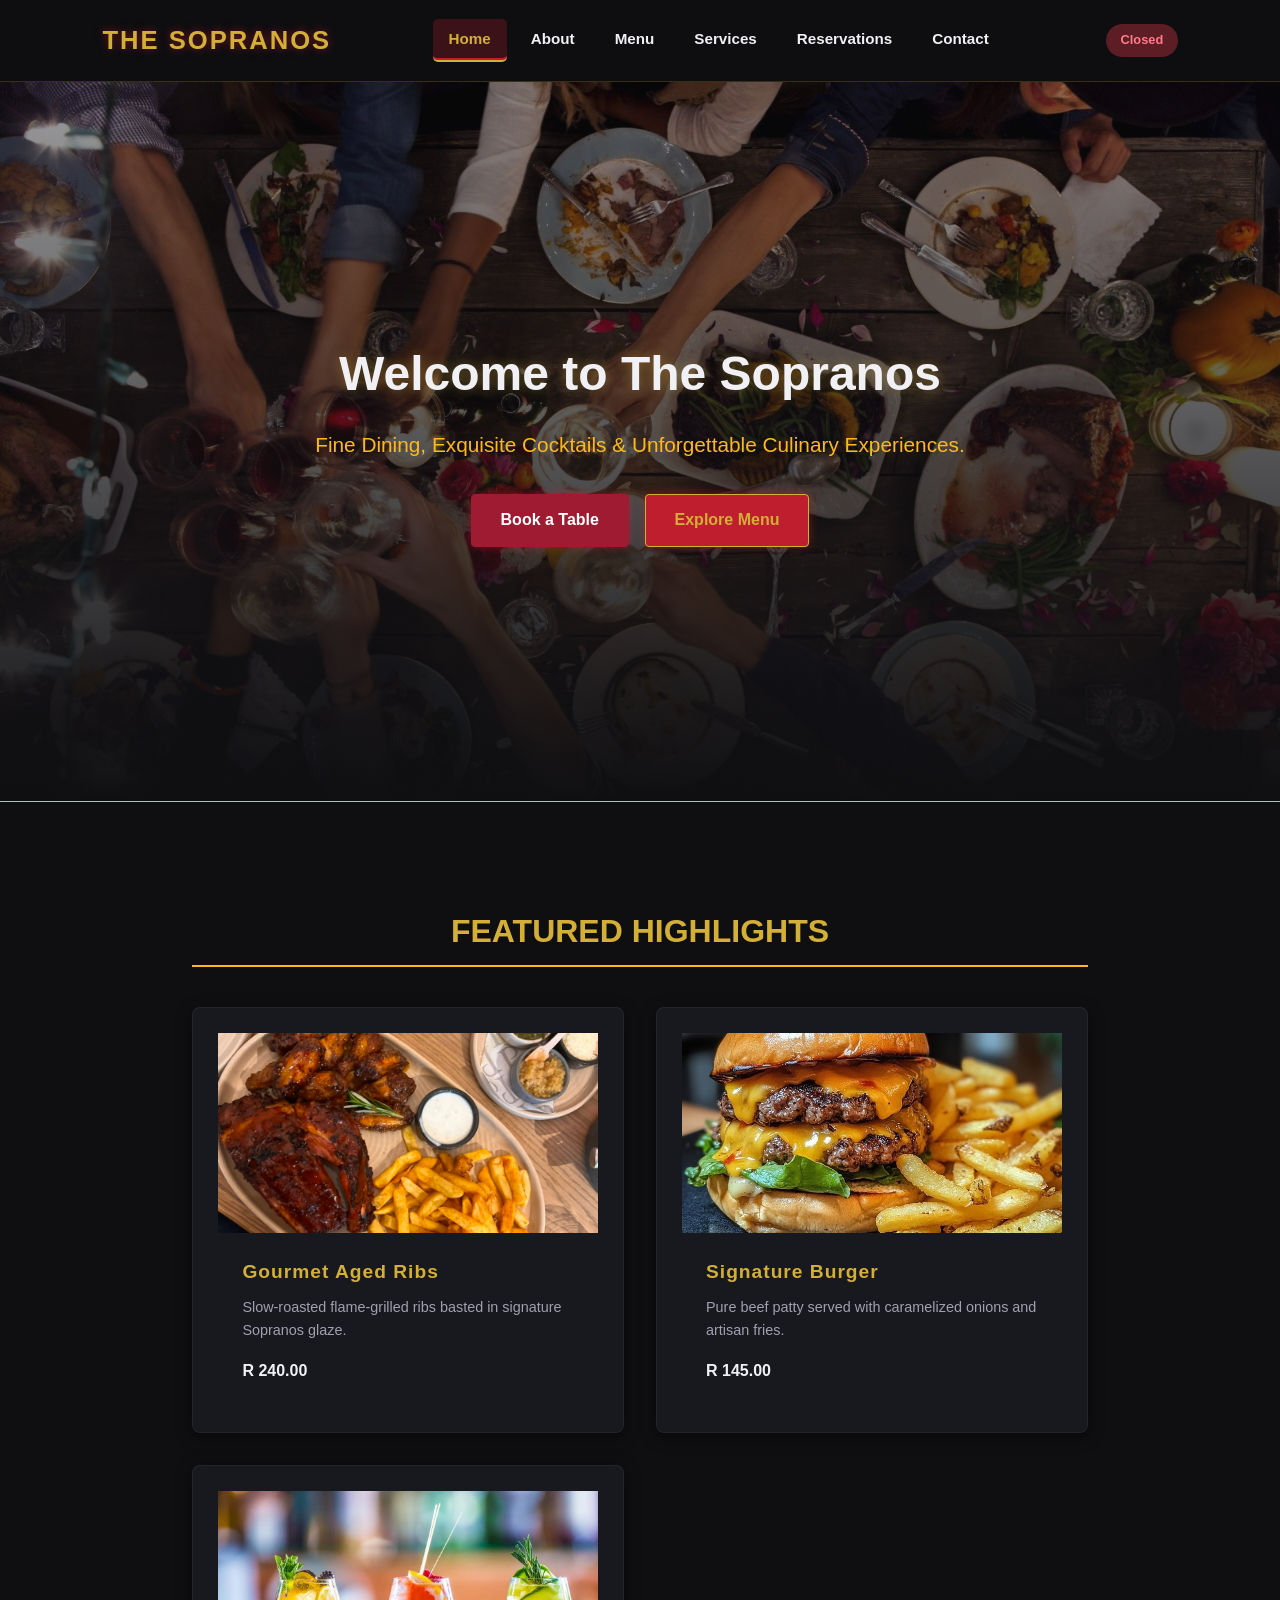
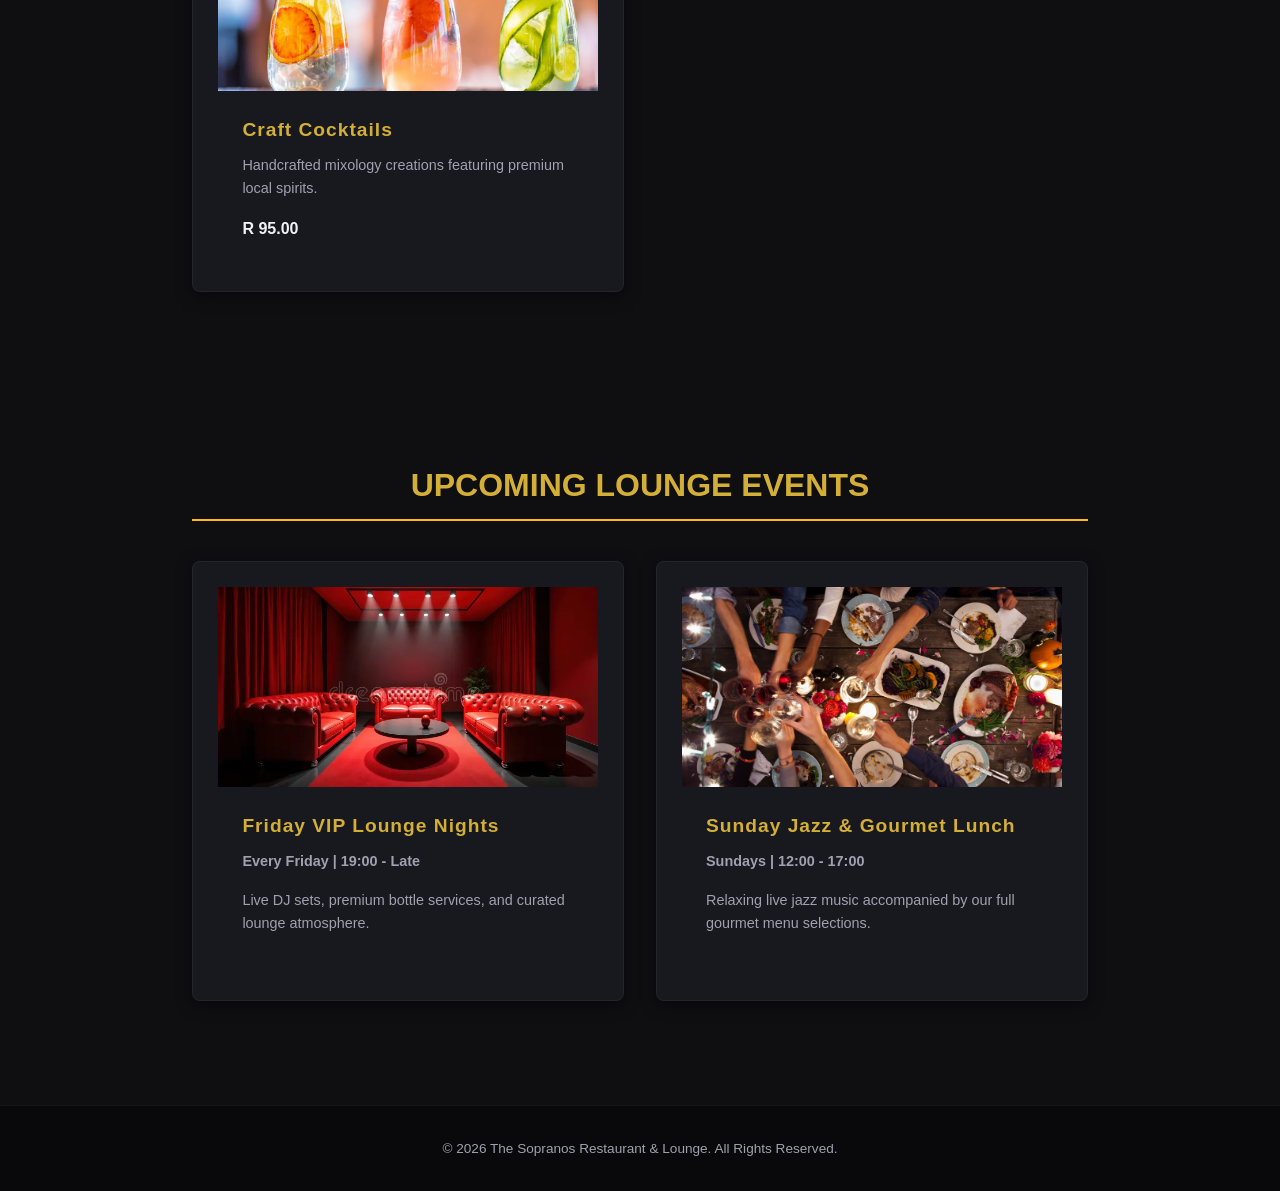
==== commit cedd1f28: "updated dynamic content and styling for the website, including enhancements to the about page, CSS i" ====
--- a/index.html
+++ b/index.html
@@ -1,80 +1,61 @@
 <!DOCTYPE html>
 <html lang="en">
 <head>
-    <meta charset="UTF-8">
-    <meta name="viewport" content="width=device-width, initial-scale=1.0">
-    <title>The Sopranos | Restaurant & Lounge</title>
-    <!-- CSS Link -->
-    <link rel="stylesheet" href="css/style.css">
-    <!-- JavaScript -->
-    <script src="js/main.js" defer></script>
+  <meta charset="UTF-8">
+  <meta name="viewport" content="width=device-width, initial-scale=1.0">
+  <title>The Sopranos Restaurant & Lounge</title>
+  <link rel="stylesheet" href="css/style.css">
 </head>
 <body>
 
-    <!-- Header & Navigation -->
-    <header class="site-header">
-        <a href="index.html" class="logo">THE SOPRANOS</a>
+  <!-- Navigation Bar -->
+  <header class="navbar">
+    <div class="logo">THE SOPRANOS</div>
+    <nav>
+      <ul class="nav-links">
+        <li><a href="index.html" class="active">Home</a></li>
+        <li><a href="about.html">About</a></li>
+        <li><a href="menu.html">Menu</a></li>
+        <li><a href="services.html">Services</a></li>
+        <li><a href="enquiry.html">Reservations</a></li>
+        <li><a href="contact.html">Contact</a></li>
+      </ul>
+    </nav>
+    <div class="status-badge" id="opening-status">Checking Status...</div>
+  </header>
 
-        <!-- Search Bar -->
-        <div class="search-bar-container">
-            <input type="text" id="searchInput" placeholder="Search the site..." class="search-input">
-            <button type="button" class="search-btn">Search</button>
-        </div>
+  <!-- Hero Section -->
+  <section class="hero">
+    <div class="hero-content fade-in">
+      <h1 class="glow-text">Welcome to The Sopranos</h1>
+      <p>Fine Dining, Exquisite Cocktails & Unforgettable Culinary Experiences.</p>
+      <div class="hero-buttons">
+        <a href="enquiry.html" class="btn btn-primary">Book a Table</a>
+        <a href="menu.html" class="btn btn-outline">Explore Menu</a>
+      </div>
+    </div>
+  </section>
 
-        <!-- Mobile menu toggle (pure CSS, no JavaScript needed) -->
-        <input type="checkbox" id="nav-toggle" class="nav-toggle" aria-label="Toggle navigation menu">
-        <label for="nav-toggle" class="nav-toggle-label" aria-hidden="true"><span></span></label>
+  <!-- Dynamic Featured Section -->
+  <section class="container fade-in">
+    <h2 class="section-title">Featured Highlights</h2>
+    <div class="card-grid" id="featured-items-container">
+      <!-- Dynamically injected via main.js -->
+    </div>
+  </section>
 
-        <nav class="navbar" aria-label="Main navigation">
-            <ul>
-                <li><a href="index.html" class="active" aria-current="page">Home</a></li>
-                <li><a href="about.html">About Us</a></li>
-                <li><a href="menu.html">Menu</a></li>
-                <li><a href="services.html">Services</a></li>
-                <li><a href="contact.html">Contact Us</a></li>
-            </ul>
-        </nav>
-    </header>
+  <!-- Dynamic Events Section -->
+  <section class="container fade-in">
+    <h2 class="section-title">Upcoming Lounge Events</h2>
+    <div class="card-grid" id="events-container">
+      <!-- Dynamically injected via main.js -->
+    </div>
+  </section>
 
-    <!-- Main Content -->
-    <main>
-        <!-- Hero Banner -->
-        <section class="hero">
-            <h2>Dining. Drinks. The vibe of the night.</h2>
-            <p>Welcome to northern Roodepoort's premier restaurant &amp; lounge.</p>
-            <p id="open-status" class="open-badge" aria-live="polite"></p>
-            <a href="enquiry.html" class="btn">Reserve a table</a>
-        </section>
+  <footer>
+    <p>&copy; 2026 The Sopranos Restaurant & Lounge. All Rights Reserved.</p>
+  </footer>
 
-        <!-- Homepage Preview Cards -->
-        <section class="previews">
-            <div class="card">
-                <h3>FEATURED SPECIAL</h3>
-                <p><strong>This Week's Signature Cocktail &amp; Event:</strong> Join us this Friday for Live DJ Sets alongside our exclusive Neon Crimson Cocktail deals!</p>
-                <a href="menu.html" class="card-link">View Full Menu &rarr;</a>
-            </div>
-
-            <div class="card">
-                <h3>ABOUT THE SOPRANOS</h3>
-                <p>Located in northern Roodepoort, we deliver high-quality meals, exceptional service, and a vibrant nightlife atmosphere where friends connect.</p>
-                <a href="about.html" class="card-link">Read Our Story &rarr;</a>
-            </div>
-        </section>
-    </main>
-
-    <!-- Footer with Developer Credit -->
-    <footer>
-        <div class="footer-content">
-            <p>&copy; <span id="year">2026</span> The Sopranos Restaurant &amp; Lounge. All Rights Reserved.</p>
-            <p class="developer-credit">
-                Website Designed &amp; Developed by <strong>Lumkikhaya ST10512732</strong>
-            </p>
-            <div class="developer-profile">
-                <img src="images/developer.jpg.jpeg" alt="Lumkikhaya Luzuko Nonyongo" class="dev-img">
-            </div>
-        </div>
-    </footer>
-
+  <script src="js/main.js"></script>
 </body>
 </html>
-
--- a/css/style.css
+++ b/css/style.css
@@ -872,4 +872,275 @@
 
 .search-btn:hover {
     background-color: #444;
+}
+/* ==========================================================================
+   THE SOPRANOS - GLOBAL STYLES, ANIMATIONS & DYNAMIC UI
+   ========================================================================== */
+
+:root {
+  --bg-dark: #0f0f12;
+  --bg-card: #18181f;
+  --text-main: #f0f0f5;
+  --text-muted: #a0a0b0;
+  --accent-crimson: #9e1b32;
+  --accent-gold: #d4af37;
+  --glow-gold: rgba(212, 175, 55, 0.4);
+  --transition-fast: 0.3s ease;
+}
+
+* {
+  box-sizing: border-box;
+  margin: 0;
+  padding: 0;
+  font-family: 'Segoe UI', Tahoma, Geneva, Verdana, sans-serif;
+}
+
+body {
+  background-color: var(--bg-dark);
+  color: var(--text-main);
+  line-height: 1.6;
+  overflow-x: hidden;
+}
+
+/* --- Scroll & Keyframe Animations --- */
+@keyframes fadeIn {
+  from { opacity: 0; transform: translateY(20px); }
+  to { opacity: 1; transform: translateY(0); }
+}
+
+.fade-in {
+  opacity: 0;
+  transform: translateY(20px);
+  transition: opacity 0.8s ease-out, transform 0.8s ease-out;
+}
+
+.fade-in.visible {
+  opacity: 1;
+  transform: translateY(0);
+}
+
+/* --- Navigation Bar --- */
+.navbar {
+  display: flex;
+  justify-content: space-between;
+  align-items: center;
+  padding: 1.2rem 8%;
+  background: rgba(15, 15, 18, 0.95);
+  position: sticky;
+  top: 0;
+  z-index: 1000;
+  border-bottom: 1px solid rgba(212, 175, 55, 0.2);
+  backdrop-filter: blur(10px);
+}
+
+.logo {
+  font-size: 1.6rem;
+  font-weight: 700;
+  letter-spacing: 2px;
+  color: var(--accent-gold);
+}
+
+.nav-links {
+  display: flex;
+  list-style: none;
+  gap: 1.5rem;
+}
+
+.nav-links a {
+  color: var(--text-main);
+  text-decoration: none;
+  font-size: 0.95rem;
+  transition: var(--transition-fast);
+}
+
+.nav-links a:hover, .nav-links a.active {
+  color: var(--accent-gold);
+  border-bottom: 2px solid var(--accent-gold);
+}
+
+/* Status Badge */
+.status-badge {
+  padding: 0.4rem 0.9rem;
+  border-radius: 20px;
+  font-size: 0.8rem;
+  font-weight: 600;
+  background: #2a2a35;
+  color: var(--text-muted);
+}
+.status-badge.open {
+  background: #1b4d2e;
+  color: #4efa8b;
+}
+.status-badge.closed {
+  background: #5c1d24;
+  color: #ff7b88;
+}
+
+/* --- Hero Section --- */
+.hero, .about-hero {
+  padding: 6rem 8%;
+  text-align: center;
+  background: linear-gradient(180deg, rgba(15,15,18,0.4) 0%, var(--bg-dark) 100%), 
+              url('../images/event&specials.jpg') center/cover no-repeat;
+}
+
+.glow-text {
+  font-size: 3rem;
+  color: var(--text-main);
+  text-shadow: 0 0 12px rgba(212, 175, 55, 0.4);
+  margin-bottom: 1rem;
+}
+
+.hero-buttons {
+  margin-top: 2rem;
+  display: flex;
+  justify-content: center;
+  gap: 1rem;
+}
+
+.btn {
+  padding: 0.8rem 1.8rem;
+  border-radius: 4px;
+  text-decoration: none;
+  font-weight: 600;
+  transition: var(--transition-fast);
+  cursor: pointer;
+}
+
+.btn-primary {
+  background: var(--accent-crimson);
+  color: #fff;
+  border: 1px solid var(--accent-crimson);
+}
+.btn-primary:hover {
+  background: #b8233e;
+  box-shadow: 0 0 15px rgba(158, 27, 50, 0.5);
+}
+
+.btn-outline {
+  border: 1px solid var(--accent-gold);
+  color: var(--accent-gold);
+}
+.btn-outline:hover {
+  background: var(--accent-gold);
+  color: var(--bg-dark);
+}
+
+/* --- Containers & Cards --- */
+.container {
+  padding: 4rem 8%;
+}
+
+.section-title {
+  text-align: center;
+  font-size: 2rem;
+  color: var(--accent-gold);
+  margin-bottom: 2.5rem;
+}
+
+.card-grid {
+  display: grid;
+  grid-template-columns: repeat(auto-fit, minmax(280px, 1fr));
+  gap: 2rem;
+}
+
+.card {
+  background: var(--bg-card);
+  border-radius: 8px;
+  overflow: hidden;
+  border: 1px solid rgba(255, 255, 255, 0.05);
+  transition: var(--transition-fast);
+}
+
+.card:hover {
+  transform: translateY(-8px);
+  border-color: var(--accent-gold);
+  box-shadow: 0 10px 25px rgba(0,0,0,0.5);
+}
+
+.card img {
+  width: 100%;
+  height: 200px;
+  object-fit: cover;
+}
+
+.card-body {
+  padding: 1.5rem;
+}
+
+.card-body h3 {
+  color: var(--accent-gold);
+  margin-bottom: 0.5rem;
+}
+
+.card-body p {
+  color: var(--text-muted);
+  font-size: 0.9rem;
+  margin-bottom: 1rem;
+}
+
+.card-price {
+  font-weight: 700;
+  color: var(--text-main);
+}
+
+/* --- About & Research Tabs Layout --- */
+.about-grid {
+  display: grid;
+  grid-template-columns: 1fr 1fr;
+  gap: 3rem;
+  align-items: center;
+}
+
+.img-responsive {
+  width: 100%;
+  border-radius: 8px;
+  border: 1px solid var(--accent-gold);
+}
+
+.research-tabs {
+  display: flex;
+  justify-content: center;
+  gap: 1rem;
+  margin-bottom: 2rem;
+}
+
+.tab-btn {
+  background: var(--bg-card);
+  border: 1px solid rgba(212, 175, 55, 0.3);
+  color: var(--text-main);
+  padding: 0.7rem 1.5rem;
+  border-radius: 20px;
+  cursor: pointer;
+  transition: var(--transition-fast);
+}
+
+.tab-btn.active, .tab-btn:hover {
+  background: var(--accent-gold);
+  color: var(--bg-dark);
+  font-weight: 600;
+}
+
+.research-content-box {
+  background: var(--bg-card);
+  padding: 2rem;
+  border-radius: 8px;
+  border-left: 4px solid var(--accent-gold);
+  min-height: 150px;
+  transition: opacity 0.3s ease-in-out;
+}
+
+footer {
+  text-align: center;
+  padding: 2rem;
+  background: #09090b;
+  color: var(--text-muted);
+  font-size: 0.85rem;
+  border-top: 1px solid rgba(255,255,255,0.05);
+}
+
+@media (max-width: 768px) {
+  .navbar { flex-direction: column; gap: 1rem; }
+  .about-grid { grid-template-columns: 1fr; }
+  .glow-text { font-size: 2.2rem; }
 }
